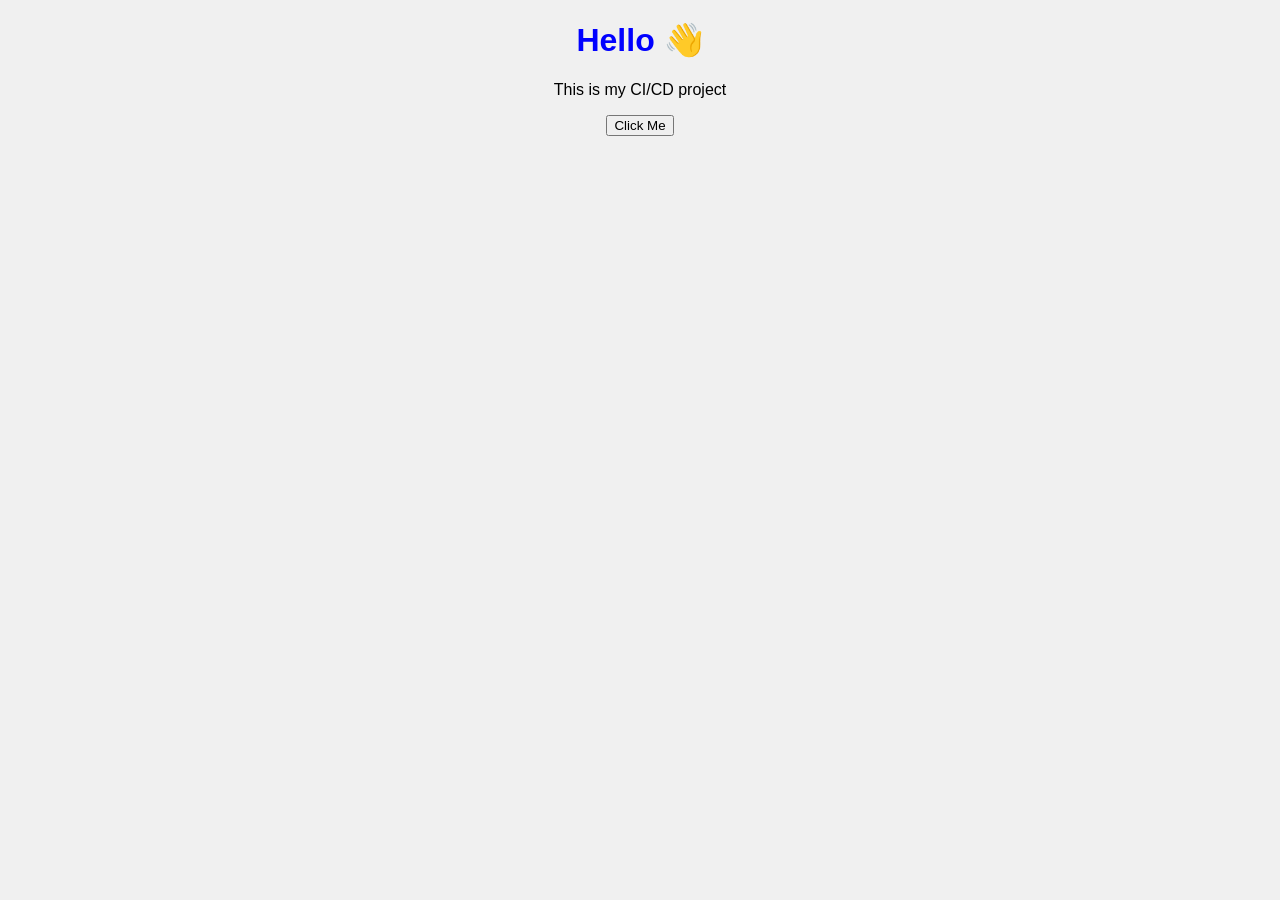
==== index.html @ e245c1dc "Add files via upload" ====
<!DOCTYPE html>
<html>
<head>
    <title>My First CI/CD Project</title>
    <link rel="stylesheet" href="style.css">
</head>
<body>
    <h1>Hello 👋</h1>
    <p>This is my CI/CD project</p>
    <button onclick="showMessage()">Click Me</button>

    <script src="script.js"></script>
</body>
</html>
---- style.css ----
body {
    text-align: center;
    font-family: Arial;
    background-color: #f0f0f0;
}

h1 {
    color: blue;
}
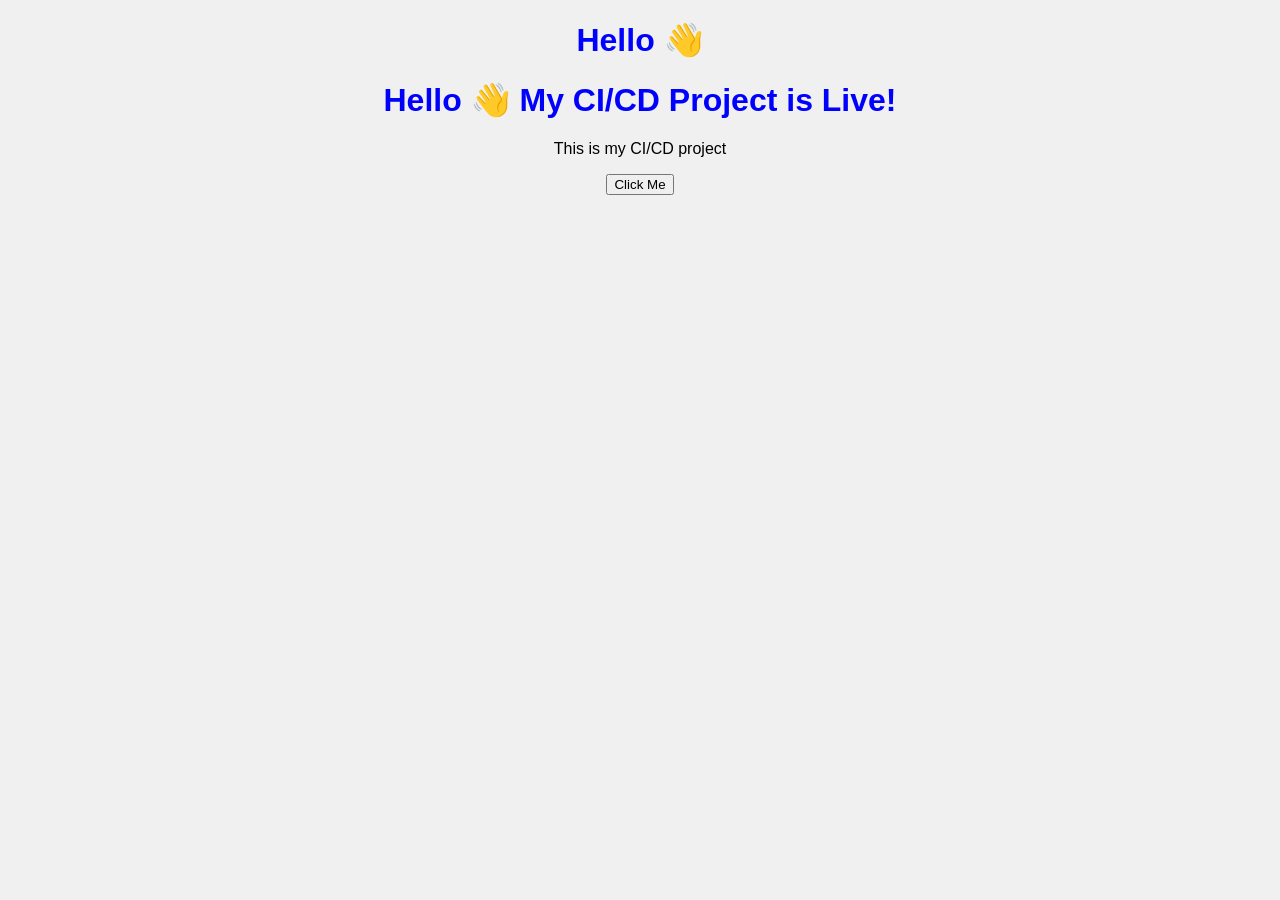
==== commit 63c1cca1: "Update index.html" ====
--- a/index.html
+++ b/index.html
@@ -6,9 +6,10 @@
 </head>
 <body>
     <h1>Hello 👋</h1>
+    <h1>Hello 👋 My CI/CD Project is Live!</h1>
     <p>This is my CI/CD project</p>
     <button onclick="showMessage()">Click Me</button>
 
     <script src="script.js"></script>
 </body>
-</html>+</html>
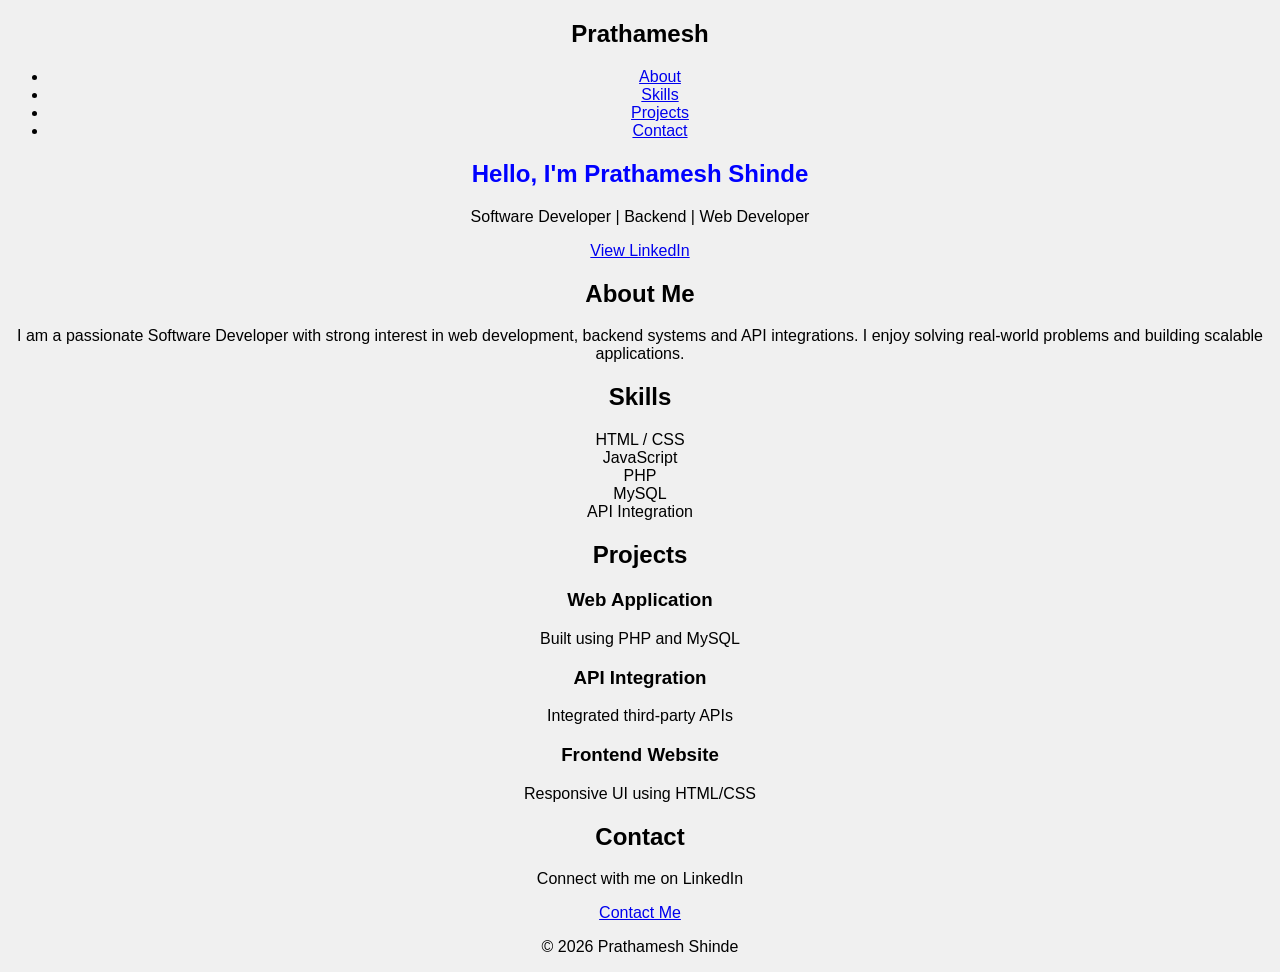
==== commit 96112baa: "Update index.html" ====
--- a/index.html
+++ b/index.html
@@ -1,15 +1,83 @@
 <!DOCTYPE html>
-<html>
+<html lang="en">
 <head>
-    <title>My First CI/CD Project</title>
-    <link rel="stylesheet" href="style.css">
+<meta charset="UTF-8">
+<title>Prathamesh Shinde | Portfolio</title>
+<link rel="stylesheet" href="style.css">
 </head>
+
 <body>
-    <h1>Hello 👋</h1>
-    <h1>Hello 👋 My CI/CD Project is Live!</h1>
-    <p>This is my CI/CD project</p>
-    <button onclick="showMessage()">Click Me</button>
 
-    <script src="script.js"></script>
+<!-- NAVBAR -->
+<nav>
+    <h2>Prathamesh</h2>
+    <ul>
+        <li><a href="#about">About</a></li>
+        <li><a href="#skills">Skills</a></li>
+        <li><a href="#projects">Projects</a></li>
+        <li><a href="#contact">Contact</a></li>
+    </ul>
+</nav>
+
+<!-- HERO -->
+<section class="hero">
+    <h1>Hello, I'm <span>Prathamesh Shinde</span></h1>
+    <p>Software Developer | Backend | Web Developer</p>
+    <a href="https://www.linkedin.com/in/prathamesh-shinde-097ab921a/" target="_blank" class="btn">View LinkedIn</a>
+</section>
+
+<!-- ABOUT -->
+<section id="about">
+    <h2>About Me</h2>
+    <p>
+        I am a passionate Software Developer with strong interest in web development,
+        backend systems and API integrations. I enjoy solving real-world problems and
+        building scalable applications.
+    </p>
+</section>
+
+<!-- SKILLS -->
+<section id="skills">
+    <h2>Skills</h2>
+    <div class="cards">
+        <div class="card">HTML / CSS</div>
+        <div class="card">JavaScript</div>
+        <div class="card">PHP</div>
+        <div class="card">MySQL</div>
+        <div class="card">API Integration</div>
+    </div>
+</section>
+
+<!-- PROJECTS -->
+<section id="projects">
+    <h2>Projects</h2>
+    <div class="cards">
+        <div class="card">
+            <h3>Web Application</h3>
+            <p>Built using PHP and MySQL</p>
+        </div>
+        <div class="card">
+            <h3>API Integration</h3>
+            <p>Integrated third-party APIs</p>
+        </div>
+        <div class="card">
+            <h3>Frontend Website</h3>
+            <p>Responsive UI using HTML/CSS</p>
+        </div>
+    </div>
+</section>
+
+<!-- CONTACT -->
+<section id="contact">
+    <h2>Contact</h2>
+    <p>Connect with me on LinkedIn</p>
+    <a href="https://www.linkedin.com/in/prathamesh-shinde-097ab921a/" target="_blank" class="btn">Contact Me</a>
+</section>
+
+<footer>
+    <p>© 2026 Prathamesh Shinde</p>
+</footer>
+
+<script src="script.js"></script>
 </body>
 </html>
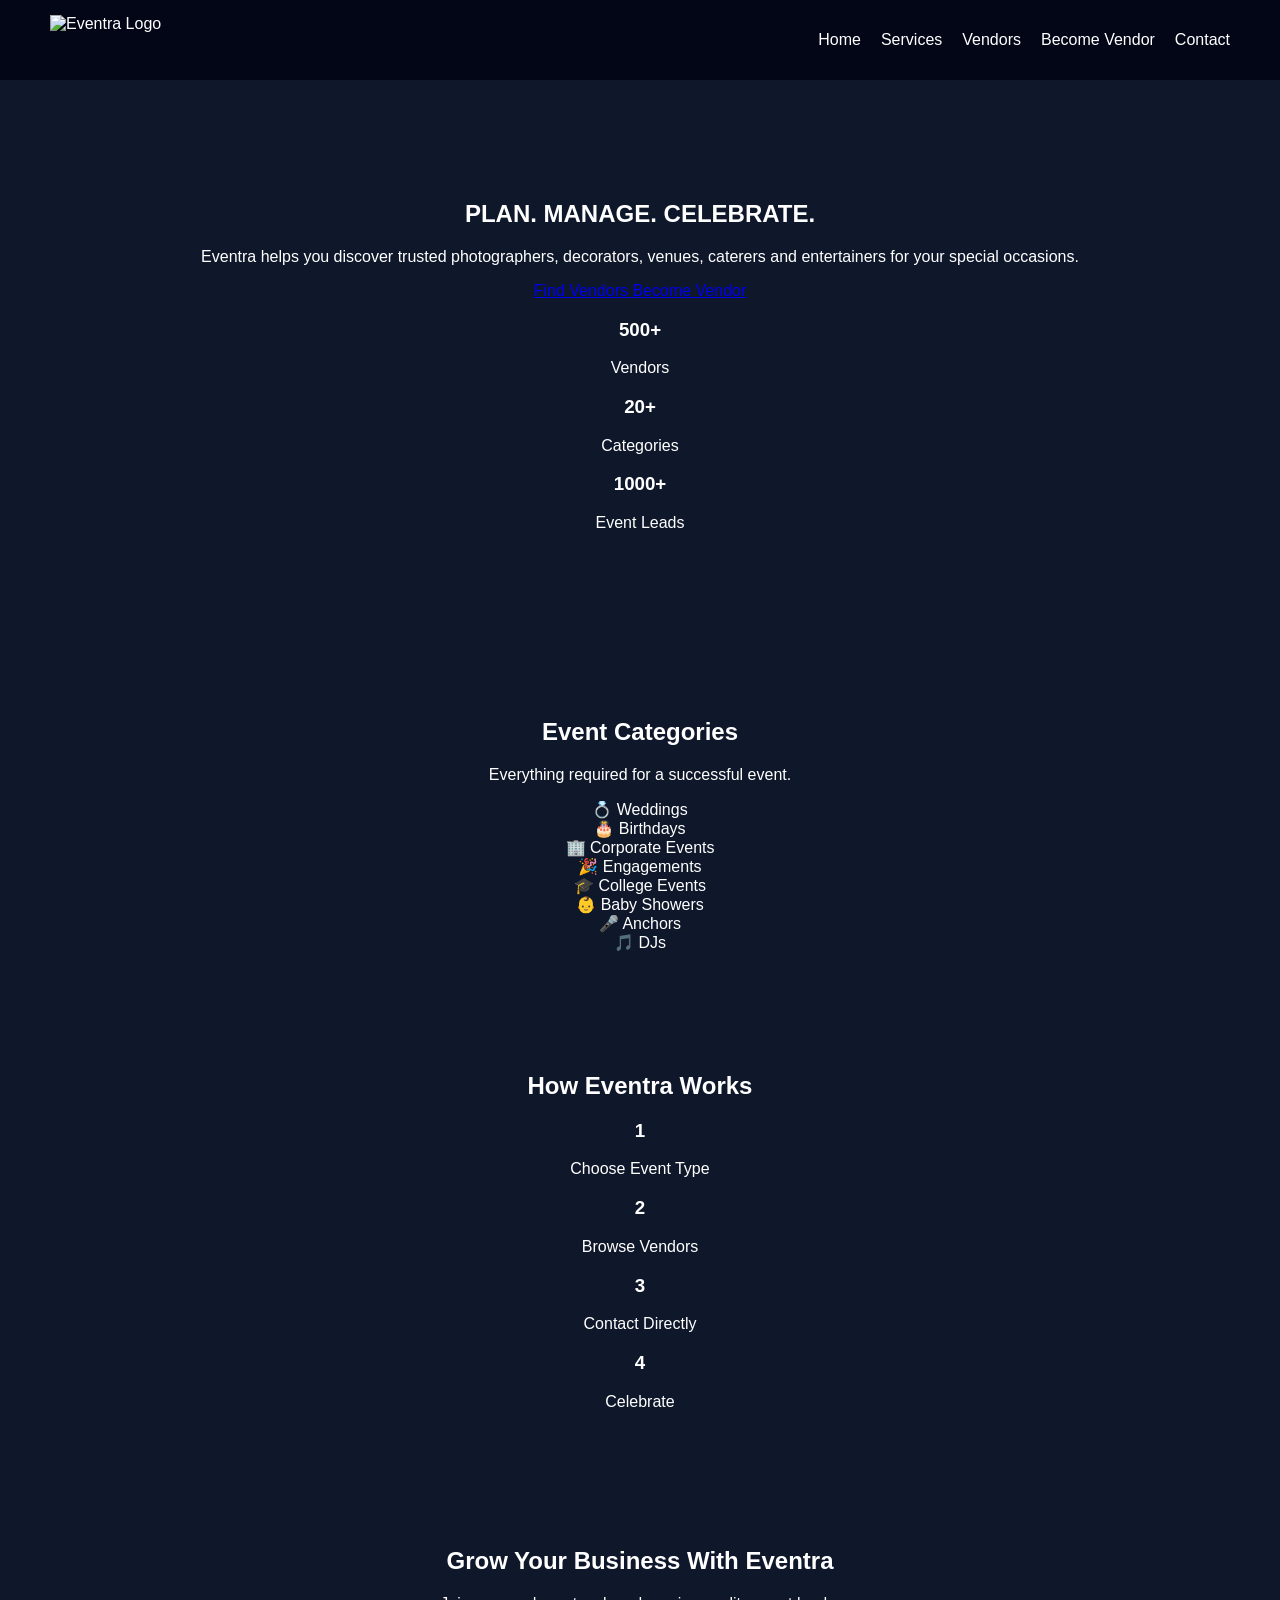
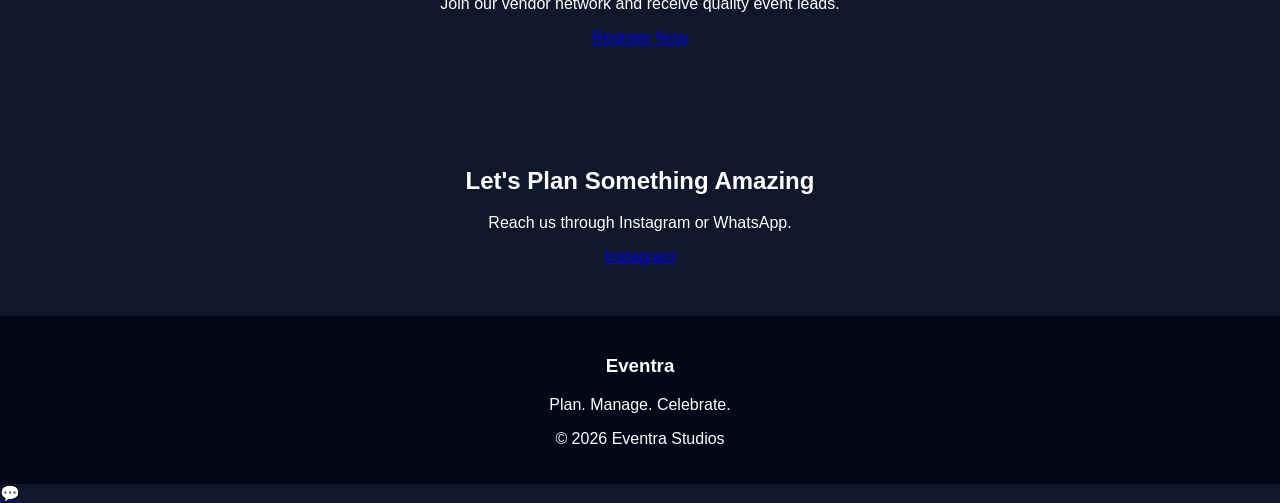
==== commit 90b1da1d: "Update index.html" ====
--- a/index.html
+++ b/index.html
@@ -1,83 +1,223 @@
 <!DOCTYPE html>
 <html lang="en">
+
 <head>
+
 <meta charset="UTF-8">
-<title>Prathamesh Shinde | Portfolio</title>
+<meta name="viewport" content="width=device-width, initial-scale=1.0">
+
+<title>Eventra | Plan. Manage. Celebrate.</title>
+
 <link rel="stylesheet" href="style.css">
+
 </head>
 
 <body>
 
-<!-- NAVBAR -->
-<nav>
-    <h2>Prathamesh</h2>
-    <ul>
-        <li><a href="#about">About</a></li>
-        <li><a href="#skills">Skills</a></li>
-        <li><a href="#projects">Projects</a></li>
+<nav class="navbar">
+
+    <div class="logo-container">
+
+        <img
+        src="assets/logo.png"
+        alt="Eventra Logo"
+        class="logo-img">
+
+    </div>
+
+    <ul class="nav-links">
+
+        <li><a href="#home">Home</a></li>
+        <li><a href="#categories">Services</a></li>
+        <li><a href="vendors.html">Vendors</a></li>
+        <li><a href="pages/become-vendor.html">Become Vendor</a></li>
         <li><a href="#contact">Contact</a></li>
+
     </ul>
+
 </nav>
 
-<!-- HERO -->
-<section class="hero">
-    <h1>Hello, I'm <span>Prathamesh Shinde</span></h1>
-    <p>Software Developer | Backend | Web Developer</p>
-    <a href="https://www.linkedin.com/in/prathamesh-shinde-097ab921a/" target="_blank" class="btn">View LinkedIn</a>
-</section>
-
-<!-- ABOUT -->
-<section id="about">
-    <h2>About Me</h2>
-    <p>
-        I am a passionate Software Developer with strong interest in web development,
-        backend systems and API integrations. I enjoy solving real-world problems and
-        building scalable applications.
-    </p>
-</section>
-
-<!-- SKILLS -->
-<section id="skills">
-    <h2>Skills</h2>
-    <div class="cards">
-        <div class="card">HTML / CSS</div>
-        <div class="card">JavaScript</div>
-        <div class="card">PHP</div>
-        <div class="card">MySQL</div>
-        <div class="card">API Integration</div>
-    </div>
-</section>
-
-<!-- PROJECTS -->
-<section id="projects">
-    <h2>Projects</h2>
-    <div class="cards">
-        <div class="card">
-            <h3>Web Application</h3>
-            <p>Built using PHP and MySQL</p>
-        </div>
-        <div class="card">
-            <h3>API Integration</h3>
-            <p>Integrated third-party APIs</p>
-        </div>
-        <div class="card">
-            <h3>Frontend Website</h3>
-            <p>Responsive UI using HTML/CSS</p>
-        </div>
-    </div>
-</section>
-
-<!-- CONTACT -->
-<section id="contact">
-    <h2>Contact</h2>
-    <p>Connect with me on LinkedIn</p>
-    <a href="https://www.linkedin.com/in/prathamesh-shinde-097ab921a/" target="_blank" class="btn">Contact Me</a>
+<section class="hero" id="home">
+
+    <div class="hero-content">
+
+        <h1>
+            PLAN. MANAGE. CELEBRATE.
+        </h1>
+
+        <p>
+
+            Eventra helps you discover trusted
+            photographers, decorators, venues,
+            caterers and entertainers for your
+            special occasions.
+
+        </p>
+
+        <div class="hero-buttons">
+
+            <a href="vendors.html"
+            class="btn-primary">
+
+            Find Vendors
+
+            </a>
+
+            <a href="pages/become-vendor.html"
+            class="btn-secondary">
+
+            Become Vendor
+
+            </a>
+
+        </div>
+
+        <div class="hero-stats">
+
+            <div>
+                <h3>500+</h3>
+                <p>Vendors</p>
+            </div>
+
+            <div>
+                <h3>20+</h3>
+                <p>Categories</p>
+            </div>
+
+            <div>
+                <h3>1000+</h3>
+                <p>Event Leads</p>
+            </div>
+
+        </div>
+
+    </div>
+
+</section>
+
+<section id="categories" class="categories">
+
+    <div class="section-title">
+
+        <h2>Event Categories</h2>
+
+        <p>
+            Everything required for a successful event.
+        </p>
+
+    </div>
+
+    <div class="category-grid">
+
+        <div class="category-card">💍 Weddings</div>
+        <div class="category-card">🎂 Birthdays</div>
+        <div class="category-card">🏢 Corporate Events</div>
+        <div class="category-card">🎉 Engagements</div>
+        <div class="category-card">🎓 College Events</div>
+        <div class="category-card">👶 Baby Showers</div>
+        <div class="category-card">🎤 Anchors</div>
+        <div class="category-card">🎵 DJs</div>
+
+    </div>
+
+</section>
+
+<section class="how-it-works">
+
+    <div class="section-title">
+
+        <h2>How Eventra Works</h2>
+
+    </div>
+
+    <div class="steps">
+
+        <div class="step">
+            <h3>1</h3>
+            <p>Choose Event Type</p>
+        </div>
+
+        <div class="step">
+            <h3>2</h3>
+            <p>Browse Vendors</p>
+        </div>
+
+        <div class="step">
+            <h3>3</h3>
+            <p>Contact Directly</p>
+        </div>
+
+        <div class="step">
+            <h3>4</h3>
+            <p>Celebrate</p>
+        </div>
+
+    </div>
+
+</section>
+
+<section class="vendor-cta">
+
+    <h2>
+        Grow Your Business With Eventra
+    </h2>
+
+    <p>
+        Join our vendor network and receive quality event leads.
+    </p>
+
+    <a href="pages/become-vendor.html"
+    class="btn-primary">
+
+    Register Now
+
+    </a>
+
+</section>
+
+<section class="contact" id="contact">
+
+    <h2>Let's Plan Something Amazing</h2>
+
+    <p>
+        Reach us through Instagram or WhatsApp.
+    </p>
+
+    <a
+    href="https://www.instagram.com/eventra_studios"
+    target="_blank"
+    class="btn-primary">
+
+    Instagram
+
+    </a>
+
 </section>
 
 <footer>
-    <p>© 2026 Prathamesh Shinde</p>
+
+    <h3>Eventra</h3>
+
+    <p>
+        Plan. Manage. Celebrate.
+    </p>
+
+    <p>
+        © 2026 Eventra Studios
+    </p>
+
 </footer>
 
+<a
+href="https://wa.me/8796047981"
+class="whatsapp-btn"
+target="_blank">
+
+💬
+
+</a>
+
 <script src="script.js"></script>
+
 </body>
 </html>
--- a/style.css
+++ b/style.css
@@ -1,9 +1,78 @@
 body {
-    text-align: center;
+    margin: 0;
     font-family: Arial;
-    background-color: #f0f0f0;
+    background: #0f172a;
+    color: white;
 }
 
-h1 {
-    color: blue;
+/* NAVBAR */
+nav {
+    display: flex;
+    justify-content: space-between;
+    padding: 15px 50px;
+    background: #020617;
 }
+
+nav ul {
+    display: flex;
+    gap: 20px;
+    list-style: none;
+}
+
+nav a {
+    color: white;
+    text-decoration: none;
+}
+
+/* HERO */
+.hero {
+    text-align: center;
+    padding: 100px 20px;
+}
+
+.hero span {
+    color: #38bdf8;
+}
+
+.btn {
+    display: inline-block;
+    padding: 10px 20px;
+    background: #38bdf8;
+    color: black;
+    border-radius: 5px;
+    margin-top: 10px;
+}
+
+/* SECTIONS */
+section {
+    padding: 50px;
+    text-align: center;
+}
+
+/* CARDS */
+.cards {
+    display: flex;
+    justify-content: center;
+    gap: 20px;
+    flex-wrap: wrap;
+}
+
+.card {
+    background: #1e293b;
+    padding: 20px;
+    border-radius: 10px;
+    width: 200px;
+    transition: 0.3s;
+}
+
+.card:hover {
+    transform: scale(1.05);
+    background: #334155;
+}
+
+/* FOOTER */
+footer {
+    text-align: center;
+    padding: 20px;
+    background: #020617;
+}
